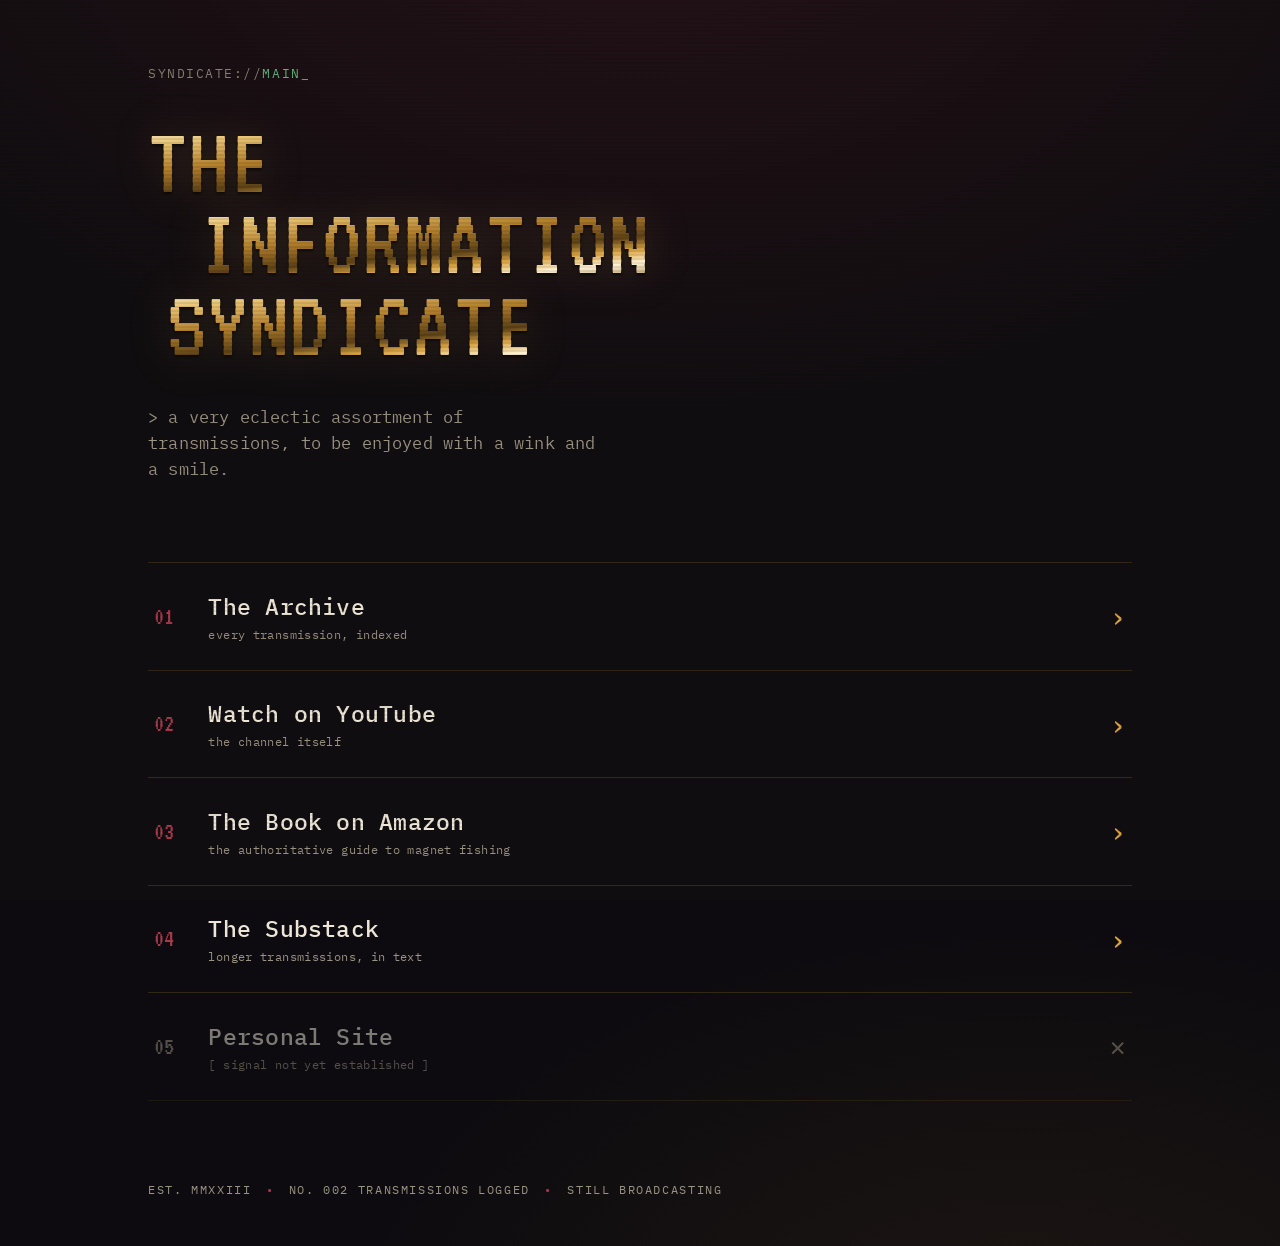
==== index.html @ 53c601b2 "Add files via upload" ====
<!DOCTYPE html>
<html lang="en">
<head>
<meta charset="UTF-8">
<meta name="viewport" content="width=device-width, initial-scale=1.0">
<title>THE INFORMATION SYNDICATE</title>
<meta name="description" content="A very eclectic assortment of videos that can be enjoyed with a wink and a smile.">
<link rel="preconnect" href="https://fonts.googleapis.com">
<link rel="preconnect" href="https://fonts.gstatic.com" crossorigin>
<link href="https://fonts.googleapis.com/css2?family=VT323&family=IBM+Plex+Mono:wght@400;500;600&display=swap" rel="stylesheet">
<link rel="stylesheet" href="style.css">
</head>
<body>
<div class="scanlines" aria-hidden="true"></div>
<div class="crt-flicker" aria-hidden="true"></div>

<main class="terminal">

  <header class="masthead">
    <div class="sysline">
      <span class="prompt">SYNDICATE://</span><span class="cursor-line">main<span class="blink">_</span></span>
    </div>
    <h1 class="chrome-title" data-text="THE&#10;INFORMATION&#10;SYNDICATE">
      <span>THE</span>
      <span>INFORMATION</span>
      <span>SYNDICATE</span>
    </h1>
    <p class="tagline">&gt; a very eclectic assortment of transmissions, to be enjoyed with a wink and a smile.</p>
  </header>

  <nav class="bootlinks" aria-label="primary">
    <a class="bootlink" href="videos.html">
      <span class="bl-index">01</span>
      <span class="bl-label">The Archive</span>
      <span class="bl-desc">every transmission, indexed</span>
      <span class="bl-arrow">&rsaquo;</span>
    </a>
    <a class="bootlink" href="https://www.youtube.com/@theinformationsyndicate" target="_blank" rel="noopener">
      <span class="bl-index">02</span>
      <span class="bl-label">Watch on YouTube</span>
      <span class="bl-desc">the channel itself</span>
      <span class="bl-arrow">&rsaquo;</span>
    </a>
    <a class="bootlink" href="https://www.amazon.com/Authoritative-Guide-Magnet-Fishing/dp/1597381519" target="_blank" rel="noopener">
      <span class="bl-index">03</span>
      <span class="bl-label">The Book on Amazon</span>
      <span class="bl-desc">the authoritative guide to magnet fishing</span>
      <span class="bl-arrow">&rsaquo;</span>
    </a>
    <a class="bootlink" href="https://daviddaviddaviddaviddaviddavid.substack.com/" target="_blank" rel="noopener">
      <span class="bl-index">04</span>
      <span class="bl-label">The Substack</span>
      <span class="bl-desc">longer transmissions, in text</span>
      <span class="bl-arrow">&rsaquo;</span>
    </a>
    <span class="bootlink bootlink--dead" aria-disabled="true">
      <span class="bl-index">05</span>
      <span class="bl-label">Personal Site</span>
      <span class="bl-desc">[ signal not yet established ]</span>
      <span class="bl-arrow">&times;</span>
    </span>
  </nav>

  <footer class="baseline">
    <span>EST. MMXXIII</span>
    <span class="baseline-dot">&bull;</span>
    <span>NO. <span id="transmission-count">—</span> TRANSMISSIONS LOGGED</span>
    <span class="baseline-dot">&bull;</span>
    <span>STILL BROADCASTING</span>
  </footer>

</main>

<script src="fit-title.js"></script>
<script src="videos-data.js"></script>
<script>
  // count transmissions for the footer, if the data file is present
  (function(){
    try {
      if (window.SYNDICATE_VIDEOS && Array.isArray(window.SYNDICATE_VIDEOS)) {
        document.getElementById('transmission-count').textContent =
          String(window.SYNDICATE_VIDEOS.length).padStart(3,'0');
      }
    } catch(e){}
  })();
</script>
</body>
</html>
---- style.css ----
/* ============================================================
   THE INFORMATION SYNDICATE
   palette: "deep web" — candlelight in a dead internet
   concept: 90s terminal / BBS relic  ×  molten chrome
   ============================================================ */

:root{
  --void:        #0d0b0f;   /* near-black, warm undertone */
  --void-2:      #141016;   /* raised panel */
  --bone:        #ede6d8;   /* warm off-white body text */
  --bone-dim:    #9a9283;   /* muted text */
  --amber:       #d9a441;   /* molten gold accent */
  --amber-hot:   #f2c25b;   /* highlight */
  --oxblood:     #6e2230;   /* deep red */
  --oxblood-lit: #a8384c;   /* lit red */
  --phosphor:    #6fcf8e;   /* terminal green, used sparingly */
  --line:        rgba(217,164,65,0.18);

  --mono: 'IBM Plex Mono', ui-monospace, 'Courier New', monospace;
  --crt:  'VT323', 'IBM Plex Mono', monospace;
}

*{ box-sizing:border-box; margin:0; padding:0; }

html{ scroll-behavior:smooth; }

body{
  background:
    radial-gradient(120% 80% at 50% -10%, rgba(110,34,48,0.22), transparent 55%),
    radial-gradient(90% 60% at 80% 110%, rgba(217,164,65,0.08), transparent 60%),
    var(--void);
  color:var(--bone);
  font-family:var(--mono);
  font-size:16px;
  line-height:1.55;
  min-height:100vh;
  -webkit-font-smoothing:antialiased;
  overflow-x:hidden;
  position:relative;
}

/* ---- CRT overlays ---------------------------------------- */
.scanlines{
  position:fixed; inset:0; z-index:9000; pointer-events:none;
  background:repeating-linear-gradient(
    to bottom,
    rgba(0,0,0,0) 0px,
    rgba(0,0,0,0) 2px,
    rgba(0,0,0,0.16) 3px,
    rgba(0,0,0,0) 4px
  );
  mix-blend-mode:multiply;
}
.crt-flicker{
  position:fixed; inset:0; z-index:9001; pointer-events:none;
  background:rgba(217,164,65,0.012);
  animation:flicker 5.5s infinite steps(1);
}
@keyframes flicker{
  0%,97%,100%{ opacity:0; }
  98%{ opacity:0.5; }
  99%{ opacity:0.1; }
}

/* ---- shell ----------------------------------------------- */
.terminal{
  max-width:1080px;
  margin:0 auto;
  padding:clamp(1.5rem,5vw,4rem) clamp(1.2rem,5vw,3rem) 3rem;
  position:relative;
  z-index:1;
}

/* ---- masthead -------------------------------------------- */
.masthead{ margin-bottom:clamp(2.5rem,7vw,5rem); }

.sysline{
  font-size:0.8rem;
  letter-spacing:0.12em;
  color:var(--phosphor);
  text-transform:uppercase;
  margin-bottom:clamp(1.2rem,4vw,2.4rem);
  opacity:0.85;
}
.sysline .prompt{ color:var(--bone-dim); }
.blink{ animation:blink 1.1s steps(1) infinite; }
@keyframes blink{ 50%{ opacity:0; } }

/* molten chrome title */
.chrome-title{
  font-family:var(--crt);
  font-weight:400;
  line-height:0.82;
  letter-spacing:0.01em;
  /* fallback size if JS is disabled; fit-title.js refines this to
     fit the longest word exactly. */
  font-size:clamp(2.4rem,8vw,6.5rem);
  text-transform:uppercase;
  display:flex;
  flex-direction:column;
  max-width:100%;
}
.chrome-title span{ white-space:nowrap; max-width:100%; }
.chrome-title span{
  display:block;
  background:linear-gradient(
    175deg,
    #fffbf0 0%,
    #e8c473 14%,
    #b07d2a 30%,
    #5a4015 44%,
    #d9a441 52%,
    #fff4d6 60%,
    #8a6320 74%,
    #3a2a0e 86%,
    #c79534 100%
  );
  -webkit-background-clip:text;
  background-clip:text;
  -webkit-text-fill-color:transparent;
  color:transparent;
  filter:drop-shadow(0 2px 1px rgba(0,0,0,0.6))
         drop-shadow(0 0 22px rgba(217,164,65,0.18));
  position:relative;
}
/* second line drifts off the left margin — deliberate asymmetry */
.chrome-title span:nth-child(2){ margin-left:clamp(0.6rem,4vw,3.5rem); }
.chrome-title span:nth-child(3){ margin-left:clamp(0.2rem,2vw,1.2rem); }

.tagline{
  margin-top:clamp(1.4rem,4vw,2.4rem);
  color:var(--bone-dim);
  font-size:clamp(0.85rem,2.4vw,1.05rem);
  max-width:46ch;
  letter-spacing:0.01em;
}

/* ---- boot links ------------------------------------------ */
.bootlinks{
  border-top:1px solid var(--line);
  margin-bottom:clamp(3rem,8vw,5rem);
}
.bootlink{
  display:grid;
  grid-template-columns:auto 1fr auto;
  grid-template-areas:
    "idx label arrow"
    "idx desc  arrow";
  column-gap:clamp(1rem,3vw,2rem);
  align-items:center;
  padding:clamp(1rem,3vw,1.6rem) 0.4rem;
  border-bottom:1px solid var(--line);
  text-decoration:none;
  color:var(--bone);
  position:relative;
  transition:padding-left 0.22s ease, background 0.22s ease;
}
.bootlink:hover,
.bootlink:focus-visible{
  background:linear-gradient(90deg, rgba(217,164,65,0.07), transparent 70%);
  padding-left:1.4rem;
  outline:none;
}
.bootlink:focus-visible{ box-shadow:inset 3px 0 0 var(--amber); }

.bl-index{
  grid-area:idx;
  font-family:var(--crt);
  font-size:1.6rem;
  color:var(--oxblood-lit);
  min-width:2.2ch;
}
.bl-label{
  grid-area:label;
  font-size:clamp(1.05rem,3vw,1.45rem);
  font-weight:500;
  letter-spacing:0.01em;
}
.bl-desc{
  grid-area:desc;
  font-size:0.78rem;
  color:var(--bone-dim);
  text-transform:lowercase;
  letter-spacing:0.03em;
}
.bl-arrow{
  grid-area:arrow;
  font-size:1.8rem;
  color:var(--amber);
  transition:transform 0.22s ease, color 0.22s ease;
}
.bootlink:hover .bl-arrow,
.bootlink:focus-visible .bl-arrow{ transform:translateX(6px); color:var(--amber-hot); }

/* dead / not-yet link */
.bootlink--dead{
  cursor:not-allowed;
  opacity:0.5;
}
.bootlink--dead .bl-index{ color:var(--bone-dim); }
.bootlink--dead .bl-arrow{ color:var(--bone-dim); }
.bootlink--dead:hover{ background:none; padding-left:0.4rem; }

/* ---- baseline footer ------------------------------------- */
.baseline{
  font-size:0.72rem;
  letter-spacing:0.14em;
  color:var(--bone-dim);
  text-transform:uppercase;
  display:flex;
  flex-wrap:wrap;
  gap:0.6rem 0.9rem;
  align-items:center;
}
.baseline-dot{ color:var(--oxblood-lit); }

/* ---- reduced motion -------------------------------------- */
@media (prefers-reduced-motion:reduce){
  .crt-flicker,.blink{ animation:none; }
  *{ scroll-behavior:auto; }
}

/* ---- mobile ---------------------------------------------- */
@media (max-width:560px){
  .bootlink{
    grid-template-columns:auto 1fr;
    grid-template-areas:
      "idx label"
      "idx desc";
  }
  .bl-arrow{ display:none; }
  .tagline{ max-width:none; }
}
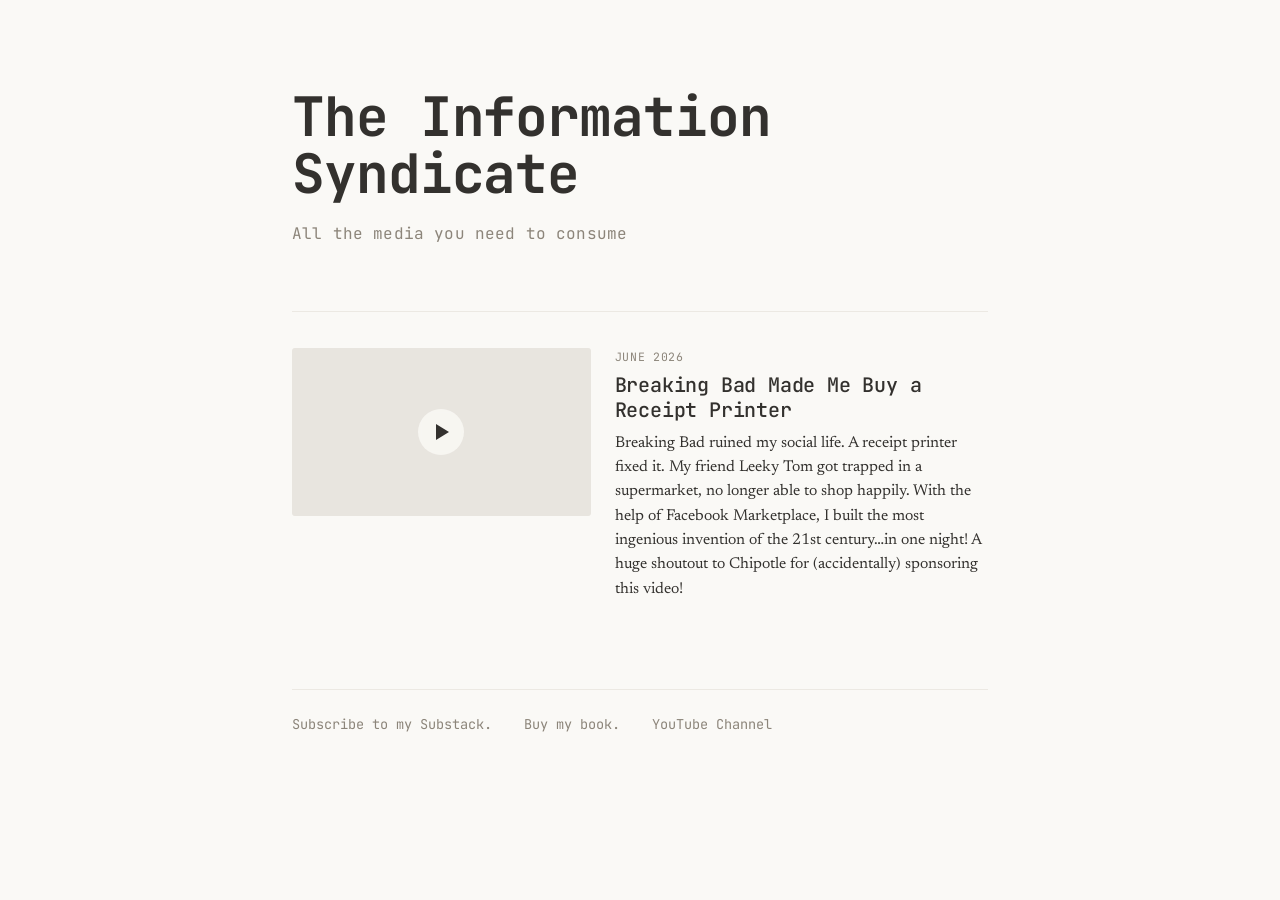
==== commit d4aa3cf0: "Add files via upload" ====
--- a/index.html
+++ b/index.html
@@ -3,86 +3,34 @@
 <head>
 <meta charset="UTF-8">
 <meta name="viewport" content="width=device-width, initial-scale=1.0">
-<title>THE INFORMATION SYNDICATE</title>
-<meta name="description" content="A very eclectic assortment of videos that can be enjoyed with a wink and a smile.">
+<title>The Information Syndicate</title>
+<meta name="description" content="All the media you need to consume.">
 <link rel="preconnect" href="https://fonts.googleapis.com">
 <link rel="preconnect" href="https://fonts.gstatic.com" crossorigin>
-<link href="https://fonts.googleapis.com/css2?family=VT323&family=IBM+Plex+Mono:wght@400;500;600&display=swap" rel="stylesheet">
+<link href="https://fonts.googleapis.com/css2?family=JetBrains+Mono:wght@400;500;700&family=Newsreader:opsz,wght@6..72,400;6..72,500&display=swap" rel="stylesheet">
 <link rel="stylesheet" href="style.css">
 </head>
 <body>
-<div class="scanlines" aria-hidden="true"></div>
-<div class="crt-flicker" aria-hidden="true"></div>
+<div class="wrap">
 
-<main class="terminal">
-
-  <header class="masthead">
-    <div class="sysline">
-      <span class="prompt">SYNDICATE://</span><span class="cursor-line">main<span class="blink">_</span></span>
-    </div>
-    <h1 class="chrome-title" data-text="THE&#10;INFORMATION&#10;SYNDICATE">
-      <span>THE</span>
-      <span>INFORMATION</span>
-      <span>SYNDICATE</span>
-    </h1>
-    <p class="tagline">&gt; a very eclectic assortment of transmissions, to be enjoyed with a wink and a smile.</p>
+  <header class="head">
+    <h1 class="title">The Information Syndicate</h1>
+    <p class="motto">All the media you need to consume</p>
   </header>
 
-  <nav class="bootlinks" aria-label="primary">
-    <a class="bootlink" href="videos.html">
-      <span class="bl-index">01</span>
-      <span class="bl-label">The Archive</span>
-      <span class="bl-desc">every transmission, indexed</span>
-      <span class="bl-arrow">&rsaquo;</span>
-    </a>
-    <a class="bootlink" href="https://www.youtube.com/@theinformationsyndicate" target="_blank" rel="noopener">
-      <span class="bl-index">02</span>
-      <span class="bl-label">Watch on YouTube</span>
-      <span class="bl-desc">the channel itself</span>
-      <span class="bl-arrow">&rsaquo;</span>
-    </a>
-    <a class="bootlink" href="https://www.amazon.com/Authoritative-Guide-Magnet-Fishing/dp/1597381519" target="_blank" rel="noopener">
-      <span class="bl-index">03</span>
-      <span class="bl-label">The Book on Amazon</span>
-      <span class="bl-desc">the authoritative guide to magnet fishing</span>
-      <span class="bl-arrow">&rsaquo;</span>
-    </a>
-    <a class="bootlink" href="https://daviddaviddaviddaviddaviddavid.substack.com/" target="_blank" rel="noopener">
-      <span class="bl-index">04</span>
-      <span class="bl-label">The Substack</span>
-      <span class="bl-desc">longer transmissions, in text</span>
-      <span class="bl-arrow">&rsaquo;</span>
-    </a>
-    <span class="bootlink bootlink--dead" aria-disabled="true">
-      <span class="bl-index">05</span>
-      <span class="bl-label">Personal Site</span>
-      <span class="bl-desc">[ signal not yet established ]</span>
-      <span class="bl-arrow">&times;</span>
-    </span>
-  </nav>
+  <main id="list" class="list" aria-label="videos">
+    <!-- video entries injected here -->
+  </main>
 
-  <footer class="baseline">
-    <span>EST. MMXXIII</span>
-    <span class="baseline-dot">&bull;</span>
-    <span>NO. <span id="transmission-count">—</span> TRANSMISSIONS LOGGED</span>
-    <span class="baseline-dot">&bull;</span>
-    <span>STILL BROADCASTING</span>
+  <footer class="foot">
+    <a href="https://daviddaviddaviddaviddaviddavid.substack.com/" target="_blank" rel="noopener">Subscribe to my Substack.</a>
+    <a href="https://www.amazon.com/Authoritative-Guide-Magnet-Fishing/dp/1597381519" target="_blank" rel="noopener">Buy my book.</a>
+    <a href="https://www.youtube.com/@theinformationsyndicate" target="_blank" rel="noopener">YouTube Channel</a>
   </footer>
 
-</main>
+</div>
 
-<script src="fit-title.js"></script>
 <script src="videos-data.js"></script>
-<script>
-  // count transmissions for the footer, if the data file is present
-  (function(){
-    try {
-      if (window.SYNDICATE_VIDEOS && Array.isArray(window.SYNDICATE_VIDEOS)) {
-        document.getElementById('transmission-count').textContent =
-          String(window.SYNDICATE_VIDEOS.length).padStart(3,'0');
-      }
-    } catch(e){}
-  })();
-</script>
+<script src="render.js"></script>
 </body>
 </html>
--- a/style.css
+++ b/style.css
@@ -1,233 +1,166 @@
 /* ============================================================
-   THE INFORMATION SYNDICATE
-   palette: "deep web" — candlelight in a dead internet
-   concept: 90s terminal / BBS relic  ×  molten chrome
+   The Information Syndicate — minimal
+   palette: "linen"
    ============================================================ */
 
 :root{
-  --void:        #0d0b0f;   /* near-black, warm undertone */
-  --void-2:      #141016;   /* raised panel */
-  --bone:        #ede6d8;   /* warm off-white body text */
-  --bone-dim:    #9a9283;   /* muted text */
-  --amber:       #d9a441;   /* molten gold accent */
-  --amber-hot:   #f2c25b;   /* highlight */
-  --oxblood:     #6e2230;   /* deep red */
-  --oxblood-lit: #a8384c;   /* lit red */
-  --phosphor:    #6fcf8e;   /* terminal green, used sparingly */
-  --line:        rgba(217,164,65,0.18);
+  --bg:      #FAF9F6;
+  --text:    #33312E;
+  --muted:   #8C857A;
+  --accent:  #A89B86;
+  --accent-d:#8a7d68;
+  --line:    #ECE9E3;
 
-  --mono: 'IBM Plex Mono', ui-monospace, 'Courier New', monospace;
-  --crt:  'VT323', 'IBM Plex Mono', monospace;
+  --mono: 'JetBrains Mono', ui-monospace, 'Courier New', monospace;
+  --serif:'Newsreader', Georgia, serif;
 }
 
 *{ box-sizing:border-box; margin:0; padding:0; }
 
-html{ scroll-behavior:smooth; }
+html{ -webkit-text-size-adjust:100%; }
 
 body{
-  background:
-    radial-gradient(120% 80% at 50% -10%, rgba(110,34,48,0.22), transparent 55%),
-    radial-gradient(90% 60% at 80% 110%, rgba(217,164,65,0.08), transparent 60%),
-    var(--void);
-  color:var(--bone);
-  font-family:var(--mono);
-  font-size:16px;
-  line-height:1.55;
-  min-height:100vh;
+  background:var(--bg);
+  color:var(--text);
+  font-family:var(--serif);
+  font-size:18px;
+  line-height:1.6;
   -webkit-font-smoothing:antialiased;
-  overflow-x:hidden;
-  position:relative;
 }
 
-/* ---- CRT overlays ---------------------------------------- */
-.scanlines{
-  position:fixed; inset:0; z-index:9000; pointer-events:none;
-  background:repeating-linear-gradient(
-    to bottom,
-    rgba(0,0,0,0) 0px,
-    rgba(0,0,0,0) 2px,
-    rgba(0,0,0,0.16) 3px,
-    rgba(0,0,0,0) 4px
-  );
-  mix-blend-mode:multiply;
-}
-.crt-flicker{
-  position:fixed; inset:0; z-index:9001; pointer-events:none;
-  background:rgba(217,164,65,0.012);
-  animation:flicker 5.5s infinite steps(1);
-}
-@keyframes flicker{
-  0%,97%,100%{ opacity:0; }
-  98%{ opacity:0.5; }
-  99%{ opacity:0.1; }
+.wrap{
+  max-width:760px;
+  margin:0 auto;
+  padding:clamp(2.5rem,8vw,5.5rem) clamp(1.25rem,5vw,2rem) 3rem;
 }
 
-/* ---- shell ----------------------------------------------- */
-.terminal{
-  max-width:1080px;
-  margin:0 auto;
-  padding:clamp(1.5rem,5vw,4rem) clamp(1.2rem,5vw,3rem) 3rem;
-  position:relative;
-  z-index:1;
+/* ---- header ---------------------------------------------- */
+.head{
+  margin-bottom:clamp(2.5rem,7vw,4rem);
 }
-
-/* ---- masthead -------------------------------------------- */
-.masthead{ margin-bottom:clamp(2.5rem,7vw,5rem); }
-
-.sysline{
-  font-size:0.8rem;
-  letter-spacing:0.12em;
-  color:var(--phosphor);
-  text-transform:uppercase;
-  margin-bottom:clamp(1.2rem,4vw,2.4rem);
-  opacity:0.85;
+.title{
+  font-family:var(--mono);
+  font-weight:700;
+  letter-spacing:-0.02em;
+  line-height:1.05;
+  font-size:clamp(1.9rem,7vw,3.4rem);
+  text-wrap:balance;
 }
-.sysline .prompt{ color:var(--bone-dim); }
-.blink{ animation:blink 1.1s steps(1) infinite; }
-@keyframes blink{ 50%{ opacity:0; } }
-
-/* molten chrome title */
-.chrome-title{
-  font-family:var(--crt);
+.motto{
+  margin-top:clamp(0.8rem,2.5vw,1.2rem);
+  font-family:var(--mono);
   font-weight:400;
-  line-height:0.82;
-  letter-spacing:0.01em;
-  /* fallback size if JS is disabled; fit-title.js refines this to
-     fit the longest word exactly. */
-  font-size:clamp(2.4rem,8vw,6.5rem);
-  text-transform:uppercase;
-  display:flex;
-  flex-direction:column;
-  max-width:100%;
-}
-.chrome-title span{ white-space:nowrap; max-width:100%; }
-.chrome-title span{
-  display:block;
-  background:linear-gradient(
-    175deg,
-    #fffbf0 0%,
-    #e8c473 14%,
-    #b07d2a 30%,
-    #5a4015 44%,
-    #d9a441 52%,
-    #fff4d6 60%,
-    #8a6320 74%,
-    #3a2a0e 86%,
-    #c79534 100%
-  );
-  -webkit-background-clip:text;
-  background-clip:text;
-  -webkit-text-fill-color:transparent;
-  color:transparent;
-  filter:drop-shadow(0 2px 1px rgba(0,0,0,0.6))
-         drop-shadow(0 0 22px rgba(217,164,65,0.18));
-  position:relative;
-}
-/* second line drifts off the left margin — deliberate asymmetry */
-.chrome-title span:nth-child(2){ margin-left:clamp(0.6rem,4vw,3.5rem); }
-.chrome-title span:nth-child(3){ margin-left:clamp(0.2rem,2vw,1.2rem); }
-
-.tagline{
-  margin-top:clamp(1.4rem,4vw,2.4rem);
-  color:var(--bone-dim);
-  font-size:clamp(0.85rem,2.4vw,1.05rem);
-  max-width:46ch;
+  font-size:clamp(0.85rem,2.6vw,1rem);
+  color:var(--muted);
   letter-spacing:0.01em;
 }
 
-/* ---- boot links ------------------------------------------ */
-.bootlinks{
+/* ---- video list ------------------------------------------ */
+.list{
+  display:flex;
+  flex-direction:column;
+  gap:clamp(1.5rem,4vw,2.25rem);
   border-top:1px solid var(--line);
-  margin-bottom:clamp(3rem,8vw,5rem);
+  padding-top:clamp(1.5rem,4vw,2.25rem);
 }
-.bootlink{
+
+.vid{
   display:grid;
-  grid-template-columns:auto 1fr auto;
-  grid-template-areas:
-    "idx label arrow"
-    "idx desc  arrow";
-  column-gap:clamp(1rem,3vw,2rem);
-  align-items:center;
-  padding:clamp(1rem,3vw,1.6rem) 0.4rem;
-  border-bottom:1px solid var(--line);
+  grid-template-columns:minmax(0,1fr) minmax(0,1.25fr);
+  gap:clamp(1rem,3vw,1.5rem);
   text-decoration:none;
-  color:var(--bone);
+  color:inherit;
+  align-items:start;
+}
+.vid-thumb{
   position:relative;
-  transition:padding-left 0.22s ease, background 0.22s ease;
+  aspect-ratio:16/9;
+  overflow:hidden;
+  border-radius:3px;
+  background:#e8e5df;
 }
-.bootlink:hover,
-.bootlink:focus-visible{
-  background:linear-gradient(90deg, rgba(217,164,65,0.07), transparent 70%);
-  padding-left:1.4rem;
-  outline:none;
+.vid-thumb img{
+  width:100%; height:100%; object-fit:cover; display:block;
+  transition:transform 0.45s ease;
 }
-.bootlink:focus-visible{ box-shadow:inset 3px 0 0 var(--amber); }
+.vid:hover .vid-thumb img,
+.vid:focus-visible .vid-thumb img{ transform:scale(1.035); }
 
-.bl-index{
-  grid-area:idx;
-  font-family:var(--crt);
-  font-size:1.6rem;
-  color:var(--oxblood-lit);
-  min-width:2.2ch;
+.vid-play{
+  position:absolute; left:50%; top:50%;
+  transform:translate(-50%,-50%);
+  width:46px; height:46px; border-radius:50%;
+  background:rgba(250,249,246,0.82);
+  backdrop-filter:blur(2px);
+  display:grid; place-items:center;
+  transition:background 0.25s ease;
 }
-.bl-label{
-  grid-area:label;
-  font-size:clamp(1.05rem,3vw,1.45rem);
+.vid-play::after{
+  content:""; width:0; height:0; margin-left:3px;
+  border-left:13px solid var(--text);
+  border-top:8px solid transparent;
+  border-bottom:8px solid transparent;
+}
+.vid:hover .vid-play{ background:#fff; }
+
+.vid-body{ min-width:0; display:flex; flex-direction:column; }
+.vid-date{
+  display:block;
+  font-family:var(--mono);
+  font-size:0.72rem;
+  letter-spacing:0.06em;
+  text-transform:uppercase;
+  color:var(--muted);
+  margin-bottom:0.4rem;
+}
+.vid-title{
+  display:block;
+  font-family:var(--mono);
   font-weight:500;
-  letter-spacing:0.01em;
+  font-size:clamp(1.05rem,3vw,1.25rem);
+  line-height:1.25;
+  letter-spacing:-0.01em;
+  margin-bottom:0.5rem;
 }
-.bl-desc{
-  grid-area:desc;
-  font-size:0.78rem;
-  color:var(--bone-dim);
-  text-transform:lowercase;
-  letter-spacing:0.03em;
+.vid:hover .vid-title,
+.vid:focus-visible .vid-title{ color:var(--accent-d); }
+.vid-desc{
+  display:block;
+  font-size:0.98rem;
+  line-height:1.55;
+  color:var(--text);
 }
-.bl-arrow{
-  grid-area:arrow;
-  font-size:1.8rem;
-  color:var(--amber);
-  transition:transform 0.22s ease, color 0.22s ease;
-}
-.bootlink:hover .bl-arrow,
-.bootlink:focus-visible .bl-arrow{ transform:translateX(6px); color:var(--amber-hot); }
 
-/* dead / not-yet link */
-.bootlink--dead{
-  cursor:not-allowed;
-  opacity:0.5;
-}
-.bootlink--dead .bl-index{ color:var(--bone-dim); }
-.bootlink--dead .bl-arrow{ color:var(--bone-dim); }
-.bootlink--dead:hover{ background:none; padding-left:0.4rem; }
+.vid:focus-visible{ outline:2px solid var(--accent); outline-offset:6px; border-radius:2px; }
 
-/* ---- baseline footer ------------------------------------- */
-.baseline{
-  font-size:0.72rem;
-  letter-spacing:0.14em;
-  color:var(--bone-dim);
-  text-transform:uppercase;
+/* ---- footer ---------------------------------------------- */
+.foot{
+  margin-top:clamp(3rem,9vw,5.5rem);
+  padding-top:1.5rem;
+  border-top:1px solid var(--line);
   display:flex;
   flex-wrap:wrap;
-  gap:0.6rem 0.9rem;
-  align-items:center;
+  gap:0.6rem 2rem;
+  font-family:var(--mono);
+  font-size:0.85rem;
 }
-.baseline-dot{ color:var(--oxblood-lit); }
-
-/* ---- reduced motion -------------------------------------- */
-@media (prefers-reduced-motion:reduce){
-  .crt-flicker,.blink{ animation:none; }
-  *{ scroll-behavior:auto; }
+.foot a{
+  color:var(--muted);
+  text-decoration:none;
+  transition:color 0.2s ease;
 }
+.foot a:hover,
+.foot a:focus-visible{ color:var(--accent-d); text-decoration:underline; text-underline-offset:3px; }
 
 /* ---- mobile ---------------------------------------------- */
 @media (max-width:560px){
-  .bootlink{
-    grid-template-columns:auto 1fr;
-    grid-template-areas:
-      "idx label"
-      "idx desc";
+  .vid{
+    grid-template-columns:1fr;
+    gap:0.75rem;
   }
-  .bl-arrow{ display:none; }
-  .tagline{ max-width:none; }
+  .foot{ flex-direction:column; gap:0.7rem; }
 }
+
+@media (prefers-reduced-motion:reduce){
+  *{ transition:none !important; }
+}
